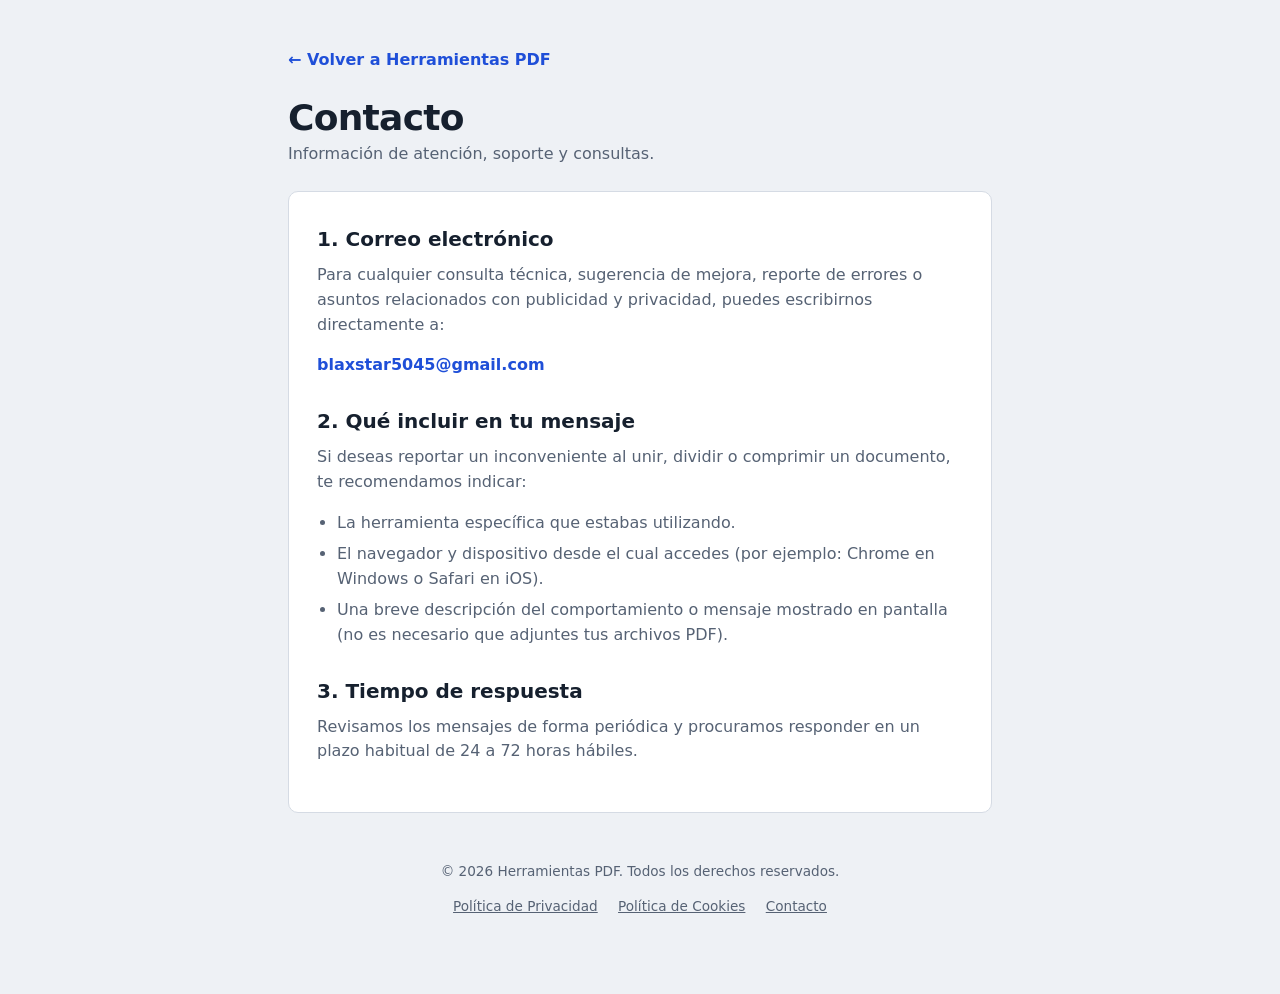
==== contacto.html @ 28625022 "Initial upload of PDF utilities project" ====
<!DOCTYPE html>
<html lang="es">
<head>
  <meta charset="UTF-8">
  <meta name="viewport" content="width=device-width, initial-scale=1">
  <meta name="color-scheme" content="light dark">
  <title>Contacto — Herramientas PDF</title>
  <meta name="robots" content="noindex, follow">
  <link rel="stylesheet" href="style.css">
  <style>
    .legal-content {
      max-width: 44rem;
      margin: 0 auto;
      background: var(--surface);
      border: 1px solid var(--line);
      border-radius: var(--radius);
      padding: 2rem 1.75rem;
    }
    .legal-content h2 {
      font-size: 1.25rem;
      margin: 1.75rem 0 0.5rem;
      color: var(--ink);
    }
    .legal-content h2:first-of-type { margin-top: 0; }
    .legal-content p, .legal-content ul {
      color: var(--ink-soft);
      margin: 0 0 1rem;
    }
    .legal-content ul { padding-left: 1.25rem; }
    .legal-content li { margin-bottom: 0.4rem; }
    .legal-content a {
      color: var(--accent);
      font-weight: 600;
      text-decoration: none;
    }
    .legal-content a:hover { text-decoration: underline; }
    .back-link {
      display: inline-flex;
      align-items: center;
      gap: 0.4rem;
      color: var(--accent);
      text-decoration: none;
      font-weight: 600;
      margin-bottom: 1.5rem;
    }
    .back-link:hover { text-decoration: underline; }
  </style>
</head>
<body>

  <header class="site-header">
    <a href="/" class="back-link">← Volver a Herramientas PDF</a>
    <h1>Contacto</h1>
    <p>Información de atención, soporte y consultas.</p>
  </header>

  <main class="legal-content">
    <h2>1. Correo electrónico</h2>
    <p>Para cualquier consulta técnica, sugerencia de mejora, reporte de errores o asuntos relacionados con publicidad y privacidad, puedes escribirnos directamente a:</p>
    <p><a href="mailto:blaxstar5045@gmail.com">blaxstar5045@gmail.com</a></p>

    <h2>2. Qué incluir en tu mensaje</h2>
    <p>Si deseas reportar un inconveniente al unir, dividir o comprimir un documento, te recomendamos indicar:</p>
    <ul>
      <li>La herramienta específica que estabas utilizando.</li>
      <li>El navegador y dispositivo desde el cual accedes (por ejemplo: Chrome en Windows o Safari en iOS).</li>
      <li>Una breve descripción del comportamiento o mensaje mostrado en pantalla (no es necesario que adjuntes tus archivos PDF).</li>
    </ul>

    <h2>3. Tiempo de respuesta</h2>
    <p>Revisamos los mensajes de forma periódica y procuramos responder en un plazo habitual de 24 a 72 horas hábiles.</p>
  </main>

  <footer style="max-width: 44rem; margin: 3rem auto 0; text-align: center; color: var(--ink-soft); font-size: 0.85rem;">
    <p>© 2026 Herramientas PDF. Todos los derechos reservados.</p>
    <p style="margin-top: 0.5rem;">
      <a href="/privacidad.html" style="color: inherit; text-decoration: underline; margin-right: 1rem;">Política de Privacidad</a>
      <a href="/cookies.html" style="color: inherit; text-decoration: underline; margin-right: 1rem;">Política de Cookies</a>
      <a href="/contacto.html" style="color: inherit; text-decoration: underline;">Contacto</a>
    </p>
  </footer>

</body>
</html>
---- style.css ----
/* ==========================================================
   Herramientas PDF · style.css
   ========================================================== */

:root {
  color-scheme: light dark;
  --bg: #eef1f5;
  --surface: #ffffff;
  --ink: #16202e;
  --ink-soft: #566274;
  --line: #d5dbe4;
  --accent: #1f4fd8;
  --accent-ink: #ffffff;
  --accent-tint: #e8eefc;
  --error-color: #d93025;
  --radius: 10px;
  --font: system-ui, -apple-system, "Segoe UI", Roboto, sans-serif;
}

@media (prefers-color-scheme: dark) {
  :root {
    --bg: #11161f;
    --surface: #19202c;
    --ink: #eaeff7;
    --ink-soft: #9aa7ba;
    --line: #2d3748;
    --accent: #6c93ff;
    --accent-ink: #0c1220;
    --accent-tint: #1d2a4a;
    --error-color: #ff8a80; /* Mayor contraste para modo oscuro (supera 4.5:1) */
  }
}

*,
*::before,
*::after { box-sizing: border-box; }

body {
  margin: 0;
  padding: 3rem 1.25rem 4rem;
  background: var(--bg);
  color: var(--ink);
  font-family: var(--font);
  font-size: 1rem;
  line-height: 1.55;
}

/* ---------- Cabecera ---------- */
.site-header {
  max-width: 44rem;
  margin: 0 auto 1.5rem;
}

.site-header h1 {
  margin: 0 0 .25rem;
  font-size: clamp(1.75rem, 4vw, 2.25rem);
  font-weight: 700;
  letter-spacing: -.02em;
  line-height: 1.15;
}

.site-header p {
  margin: 0;
  color: var(--ink-soft);
}

/* ---------- Espacios Publicitarios (Monetización) ---------- */
.ad-wrapper {
  max-width: 44rem;
  margin-inline: auto;
}

.ad-wrapper--top {
  margin-bottom: 1.75rem;
}

.ad-wrapper--bottom {
  margin-top: 2.75rem;
}

.ad-container {
  position: relative;
  display: flex;
  flex-direction: column;
  align-items: center;
  justify-content: center;
  width: 100%;
  padding: .65rem .75rem .75rem;
  background: var(--surface);
  border: 1px solid var(--line);
  border-radius: var(--radius);
  overflow: hidden;
  transition: border-color .15s, background-color .15s;
}

.ad-badge {
  display: inline-block;
  margin-bottom: .45rem;
  padding: .1rem .5rem;
  font-size: .68rem;
  font-weight: 600;
  letter-spacing: .06em;
  text-transform: uppercase;
  color: var(--ink-soft);
  background: var(--bg);
  border-radius: 999px;
  user-select: none;
}

.ad-slot-content {
  display: flex;
  align-items: center;
  justify-content: center;
  width: 100%;
  max-width: 100%;
  overflow-x: auto;
  border-radius: calc(var(--radius) - 4px);
}

.ad-container--leaderboard .ad-slot-content {
  min-height: 90px;
}

.ad-container--bottom .ad-slot-content {
  min-height: 100px;
}

/* Se eliminó el texto fallback para producción */
.ad-slot-content:empty {
  display: none;
}

.ad-slot-content iframe,
.ad-slot-content img,
.ad-slot-content ins {
  display: block;
  max-width: 100% !important;
  margin-inline: auto;
  border: 0;
}

/* ---------- Contenedor de herramientas ---------- */
.tools {
  max-width: 44rem;
  margin: 0 auto;
}

.tab-input {
  position: absolute;
  opacity: 0;
  pointer-events: none;
}

.tab-list {
  display: flex;
  gap: .25rem;
  border-bottom: 1px solid var(--line);
  overflow-x: auto;
}

.tab {
  flex: 0 0 auto;
  padding: .75rem 1.1rem;
  margin-bottom: -1px;
  border-bottom: 3px solid transparent;
  color: var(--ink-soft);
  font-weight: 600;
  cursor: pointer;
  white-space: nowrap;
  transition: color .15s, border-color .15s;
}

.tab:hover { color: var(--ink); }

#tab-unir:checked ~ .tab-list [for="tab-unir"],
#tab-dividir:checked ~ .tab-list [for="tab-dividir"],
#tab-comprimir:checked ~ .tab-list [for="tab-comprimir"] {
  color: var(--accent);
  border-bottom-color: var(--accent);
}

#tab-unir:focus-visible ~ .tab-list [for="tab-unir"],
#tab-dividir:focus-visible ~ .tab-list [for="tab-dividir"],
#tab-comprimir:focus-visible ~ .tab-list [for="tab-comprimir"] {
  outline: 2px solid var(--accent);
  outline-offset: -2px;
  border-radius: 6px 6px 0 0;
}

.panel {
  display: none;
  padding: 2rem 0 0;
}

#tab-unir:checked ~ .panels #panel-unir,
#tab-dividir:checked ~ .panels #panel-dividir,
#tab-comprimir:checked ~ .panels #panel-comprimir {
  display: block;
}

.panel h2 {
  margin: 0 0 .25rem;
  font-size: 1.35rem;
  font-weight: 700;
  letter-spacing: -.01em;
}

.panel-desc {
  margin: 0 0 1.5rem;
  max-width: 38rem;
  color: var(--ink-soft);
}

/* ---------- Zona de subida ---------- */
.dropzone {
  position: relative;
  display: flex;
  flex-direction: column;
  align-items: center;
  gap: .35rem;
  padding: 2.5rem 1.5rem;
  background: var(--surface);
  border: 2px dashed var(--line);
  border-radius: var(--radius);
  text-align: center;
  cursor: pointer;
  transition: border-color .15s, background-color .15s;
}

.dropzone:hover,
.dropzone:focus-within {
  border-color: var(--accent);
  background: var(--accent-tint);
}

.dropzone:focus-within {
  outline: 2px solid var(--accent);
  outline-offset: 2px;
}

.dropzone input[type="file"] {
  position: absolute;
  inset: 0;
  width: 100%;
  height: 100%;
  opacity: 0;
  cursor: pointer;
}

.dropzone-icon {
  width: 2.25rem;
  height: 2.25rem;
  margin-bottom: .25rem;
  fill: none;
  stroke: var(--accent);
  stroke-width: 1.75;
  stroke-linecap: round;
  stroke-linejoin: round;
}

.dropzone-title {
  font-weight: 600;
  font-size: 1.05rem;
}

.dropzone-hint {
  color: var(--ink-soft);
  font-size: .925rem;
}

/* ---------- Lista de archivos ---------- */
.file-list {
  list-style: none;
  margin: 1rem 0 0;
  padding: 0;
  display: grid;
  gap: .5rem;
}

.file-list:empty { display: none; }

.file-list li {
  display: flex;
  align-items: center;
  justify-content: space-between;
  gap: 1rem;
  padding: .65rem .9rem;
  background: var(--surface);
  border: 1px solid var(--line);
  border-radius: 8px;
  font-size: .95rem;
}

.file-info {
  display: flex;
  align-items: center;
  gap: .6rem;
  min-width: 0;
}

.file-index {
  flex: 0 0 auto;
  display: inline-grid;
  place-items: center;
  width: 1.5rem;
  height: 1.5rem;
  border-radius: 50%;
  background: var(--accent-tint);
  color: var(--accent);
  font-size: .8rem;
  font-weight: 700;
}

.file-name {
  overflow: hidden;
  text-overflow: ellipsis;
  white-space: nowrap;
  font-weight: 500;
}

.file-size {
  flex: 0 0 auto;
  color: var(--ink-soft);
  font-size: .825rem;
}

.file-controls {
  display: flex;
  align-items: center;
  gap: .25rem;
  flex: 0 0 auto;
}

.icon-btn {
  padding: .3rem .5rem;
  font: inherit;
  font-size: .85rem;
  line-height: 1;
  color: var(--ink-soft);
  background: var(--bg);
  border: 1px solid var(--line);
  border-radius: 6px;
  cursor: pointer;
  transition: color .15s, border-color .15s, background-color .15s;
}

.icon-btn:hover:not(:disabled) {
  color: var(--ink);
  border-color: var(--accent);
}

.icon-btn:disabled {
  opacity: .35;
  cursor: not-allowed;
}

.icon-btn.danger:hover:not(:disabled) {
  color: var(--error-color);
  border-color: var(--error-color);
}

.status-msg {
  display: flex;
  align-items: center;
  gap: .5rem;
  margin: .85rem 0 0;
  font-size: .9rem;
  color: var(--ink-soft);
}

.status-msg:empty {
  display: none;
}

.status-msg.is-error {
  color: var(--error-color);
  font-weight: 500;
}

/* ---------- Indicador de carga (Spinner) ---------- */
@keyframes pdf-spin {
  to { transform: rotate(360deg); }
}

.spinner {
  display: none;
  flex: 0 0 auto;
  width: 1em;
  height: 1em;
  border: 2px solid currentColor;
  border-right-color: transparent;
  border-radius: 50%;
  animation: pdf-spin .65s linear infinite;
}

.btn.is-loading .spinner,
.status-msg.is-loading::before {
  display: inline-block;
}

.status-msg.is-loading::before {
  content: "";
  flex: 0 0 auto;
  width: .95em;
  height: .95em;
  border: 2px solid var(--accent);
  border-right-color: transparent;
  border-radius: 50%;
  animation: pdf-spin .65s linear infinite;
}

/* ---------- Opciones ---------- */
.options {
  margin: 1.5rem 0 0;
  padding: 1.1rem 1.25rem 1.25rem;
  background: var(--surface);
  border: 1px solid var(--line);
  border-radius: var(--radius);
}

.options legend {
  padding: 0 .4rem;
  margin-left: -.4rem;
  font-weight: 600;
}

.option {
  display: flex;
  align-items: flex-start;
  gap: .7rem;
  padding: .45rem 0;
  cursor: pointer;
}

.option input[type="radio"] {
  margin-top: .3rem;
  accent-color: var(--accent);
}

.option small {
  display: block;
  color: var(--ink-soft);
  font-size: .875rem;
}

.field {
  margin: .15rem 0 .6rem 1.65rem;
}

.field label {
  display: block;
  margin-bottom: .25rem;
  font-size: .875rem;
  color: var(--ink-soft);
}

.field input[type="text"] {
  width: 100%;
  max-width: 20rem;
  padding: .55rem .75rem;
  font: inherit;
  color: var(--ink);
  background: var(--bg);
  border: 1px solid var(--line);
  border-radius: 8px;
}

.field input[type="text"]:focus-visible {
  outline: 2px solid var(--accent);
  outline-offset: 1px;
  border-color: var(--accent);
}

.field input[type="text"]:disabled {
  opacity: .5;
  cursor: not-allowed;
}

/* ---------- Botón de acción ---------- */
.actions {
  margin-top: 1.5rem;
}

.btn {
  display: inline-flex;
  align-items: center;
  justify-content: center;
  gap: .55rem;
  padding: .75rem 1.5rem;
  font: inherit;
  font-weight: 600;
  color: var(--accent-ink);
  background: var(--accent);
  border: 0;
  border-radius: 8px;
  cursor: pointer;
  transition: filter .15s, opacity .15s;
}

.btn:hover:not(:disabled) { filter: brightness(1.1); }

.btn:focus-visible {
  outline: 2px solid var(--accent);
  outline-offset: 3px;
}

.btn:disabled {
  opacity: .4;
  cursor: not-allowed;
}

.btn.is-loading:disabled {
  opacity: .85;
  cursor: wait;
}

/* ---------- Sección de Preguntas Frecuentes (FAQ) ---------- */
.faq-section {
  max-width: 44rem;
  margin: 3rem auto 0;
}

.faq-section h2 {
  margin: 0 0 1rem;
  font-size: 1.25rem;
  font-weight: 700;
  letter-spacing: -.01em;
}

.faq-list {
  display: grid;
  gap: .5rem;
}

.faq-item {
  background: var(--surface);
  border: 1px solid var(--line);
  border-radius: var(--radius);
  overflow: hidden;
  transition: border-color .15s;
}

.faq-item:hover {
  border-color: var(--accent);
}

.faq-summary {
  padding: .9rem 1.1rem;
  font-weight: 600;
  font-size: .95rem;
  cursor: pointer;
  list-style: none;
  display: flex;
  align-items: center;
  justify-content: space-between;
  gap: 1rem;
  user-select: none;
}

.faq-summary::-webkit-details-marker {
  display: none;
}

.faq-summary::after {
  content: "+";
  font-size: 1.2rem;
  font-weight: 400;
  color: var(--ink-soft);
  transition: transform .2s;
}

.faq-item[open] .faq-summary::after {
  transform: rotate(45deg);
}

.faq-answer {
  padding: 0 1.1rem 1.1rem;
  color: var(--ink-soft);
  font-size: .925rem;
  line-height: 1.55;
}

.faq-answer p {
  margin: 0;
}

.faq-answer code {
  padding: .15rem .35rem;
  background: var(--bg);
  border-radius: 4px;
  font-size: .875rem;
  font-family: monospace;
}

@media (prefers-reduced-motion: reduce) {
  * { transition: none !important; }
  .spinner,
  .status-msg.is-loading::before {
    animation-duration: 1.8s !important;
  }
}
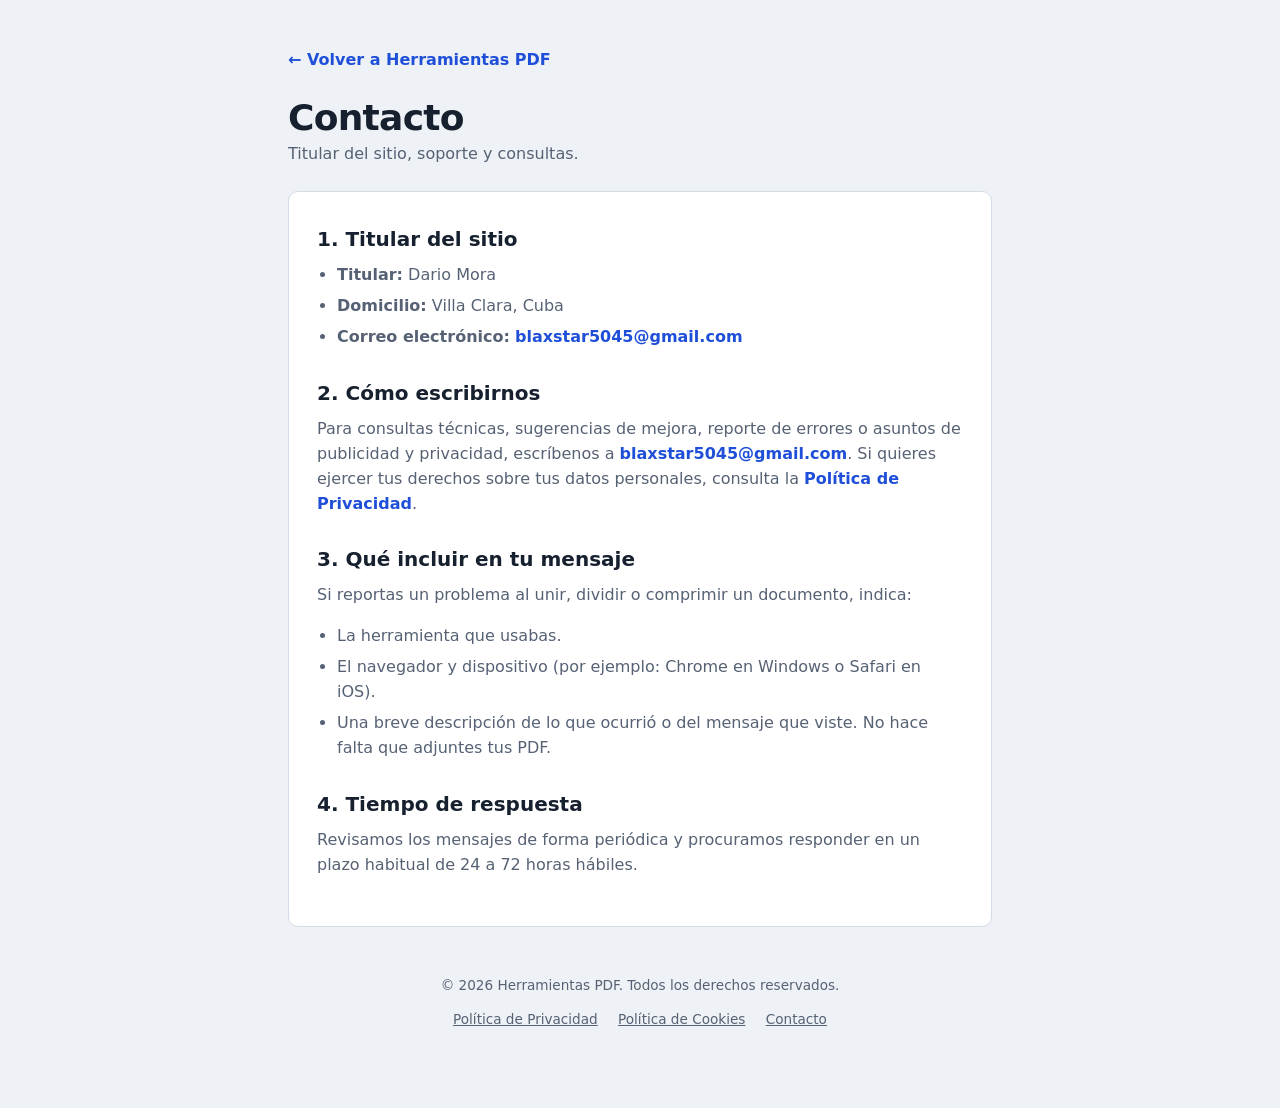
==== commit 202d87ed: "Actualizar proyecto Utilidades de PDF v2 Co-authored-by: Copilot <223556219+Copilot@users.noreply.gi" ====
--- a/contacto.html
+++ b/contacto.html
@@ -5,44 +5,22 @@
   <meta name="viewport" content="width=device-width, initial-scale=1">
   <meta name="color-scheme" content="light dark">
   <title>Contacto — Herramientas PDF</title>
-  <meta name="robots" content="noindex, follow">
+  <meta name="description" content="Contacto de Herramientas PDF: titular del sitio, soporte, sugerencias y reporte de errores.">
+  <meta name="robots" content="index, follow">
   <link rel="stylesheet" href="style.css">
+  <script src="email.js" defer></script>
   <style>
-    .legal-content {
-      max-width: 44rem;
-      margin: 0 auto;
-      background: var(--surface);
-      border: 1px solid var(--line);
-      border-radius: var(--radius);
-      padding: 2rem 1.75rem;
-    }
-    .legal-content h2 {
-      font-size: 1.25rem;
-      margin: 1.75rem 0 0.5rem;
-      color: var(--ink);
-    }
+    .legal-content { max-width: 44rem; margin: 0 auto; background: var(--surface); border: 1px solid var(--line); border-radius: var(--radius); padding: 2rem 1.75rem; }
+    .legal-content h2 { font-size: 1.25rem; margin: 1.75rem 0 0.5rem; color: var(--ink); }
     .legal-content h2:first-of-type { margin-top: 0; }
-    .legal-content p, .legal-content ul {
-      color: var(--ink-soft);
-      margin: 0 0 1rem;
-    }
+    .legal-content h3 { font-size: 1.05rem; margin: 1.25rem 0 0.4rem; color: var(--ink); }
+    .legal-content p, .legal-content ul { color: var(--ink-soft); margin: 0 0 1rem; }
     .legal-content ul { padding-left: 1.25rem; }
     .legal-content li { margin-bottom: 0.4rem; }
-    .legal-content a {
-      color: var(--accent);
-      font-weight: 600;
-      text-decoration: none;
-    }
+    .legal-content a { color: var(--accent); font-weight: 600; text-decoration: none; }
     .legal-content a:hover { text-decoration: underline; }
-    .back-link {
-      display: inline-flex;
-      align-items: center;
-      gap: 0.4rem;
-      color: var(--accent);
-      text-decoration: none;
-      font-weight: 600;
-      margin-bottom: 1.5rem;
-    }
+    .completar { background: #fff3bf; color: #5c4400; padding: 0 .3rem; border-radius: 3px; font-weight: 600; }
+    .back-link { display: inline-flex; align-items: center; gap: 0.4rem; color: var(--accent); text-decoration: none; font-weight: 600; margin-bottom: 1.5rem; }
     .back-link:hover { text-decoration: underline; }
   </style>
 </head>
@@ -51,23 +29,29 @@
   <header class="site-header">
     <a href="/" class="back-link">← Volver a Herramientas PDF</a>
     <h1>Contacto</h1>
-    <p>Información de atención, soporte y consultas.</p>
+    <p>Titular del sitio, soporte y consultas.</p>
   </header>
 
   <main class="legal-content">
-    <h2>1. Correo electrónico</h2>
-    <p>Para cualquier consulta técnica, sugerencia de mejora, reporte de errores o asuntos relacionados con publicidad y privacidad, puedes escribirnos directamente a:</p>
-    <p><a href="mailto:blaxstar5045@gmail.com">blaxstar5045@gmail.com</a></p>
-
-    <h2>2. Qué incluir en tu mensaje</h2>
-    <p>Si deseas reportar un inconveniente al unir, dividir o comprimir un documento, te recomendamos indicar:</p>
+    <h2>1. Titular del sitio</h2>
     <ul>
-      <li>La herramienta específica que estabas utilizando.</li>
-      <li>El navegador y dispositivo desde el cual accedes (por ejemplo: Chrome en Windows o Safari en iOS).</li>
-      <li>Una breve descripción del comportamiento o mensaje mostrado en pantalla (no es necesario que adjuntes tus archivos PDF).</li>
+      <li><strong>Titular:</strong> Dario Mora</li>
+      <li><strong>Domicilio:</strong> Villa Clara, Cuba</li>
+      <li><strong>Correo electrónico:</strong> <span data-email-user="blaxstar5045" data-email-domain="gmail.com">blaxstar5045@gmail.com</span></li>
     </ul>
 
-    <h2>3. Tiempo de respuesta</h2>
+    <h2>2. Cómo escribirnos</h2>
+    <p>Para consultas técnicas, sugerencias de mejora, reporte de errores o asuntos de publicidad y privacidad, escríbenos a <span data-email-user="blaxstar5045" data-email-domain="gmail.com">blaxstar5045@gmail.com</span>. Si quieres ejercer tus derechos sobre tus datos personales, consulta la <a href="/privacidad.html">Política de Privacidad</a>.</p>
+
+    <h2>3. Qué incluir en tu mensaje</h2>
+    <p>Si reportas un problema al unir, dividir o comprimir un documento, indica:</p>
+    <ul>
+      <li>La herramienta que usabas.</li>
+      <li>El navegador y dispositivo (por ejemplo: Chrome en Windows o Safari en iOS).</li>
+      <li>Una breve descripción de lo que ocurrió o del mensaje que viste. No hace falta que adjuntes tus PDF.</li>
+    </ul>
+
+    <h2>4. Tiempo de respuesta</h2>
     <p>Revisamos los mensajes de forma periódica y procuramos responder en un plazo habitual de 24 a 72 horas hábiles.</p>
   </main>
 
--- a/style.css
+++ b/style.css
@@ -228,6 +228,7 @@
 }
 
 .dropzone:hover,
+.dropzone.is-dragover,
 .dropzone:focus-within {
   border-color: var(--accent);
   background: var(--accent-tint);
@@ -557,6 +558,11 @@
   user-select: none;
 }
 
+.faq-summary:focus-visible {
+  outline: 2px solid var(--accent);
+  outline-offset: -2px;
+}
+
 .faq-summary::-webkit-details-marker {
   display: none;
 }
